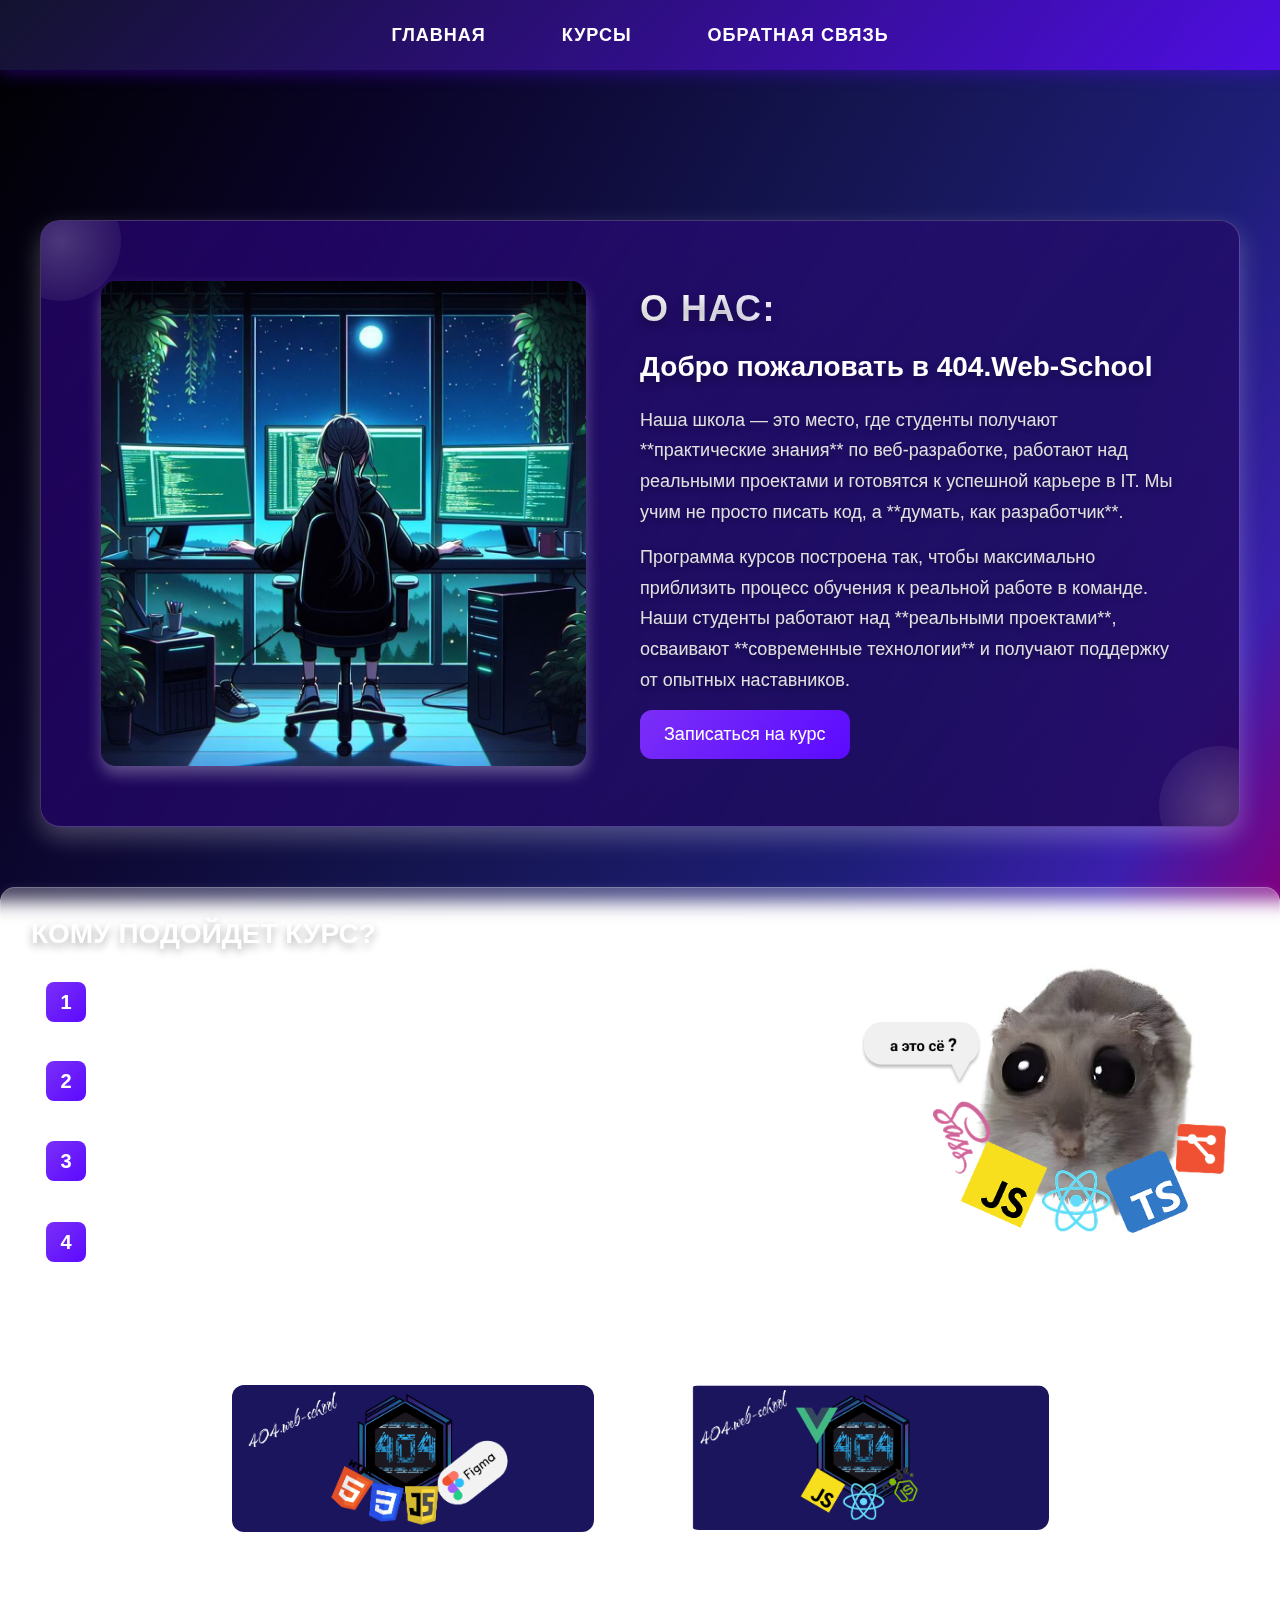
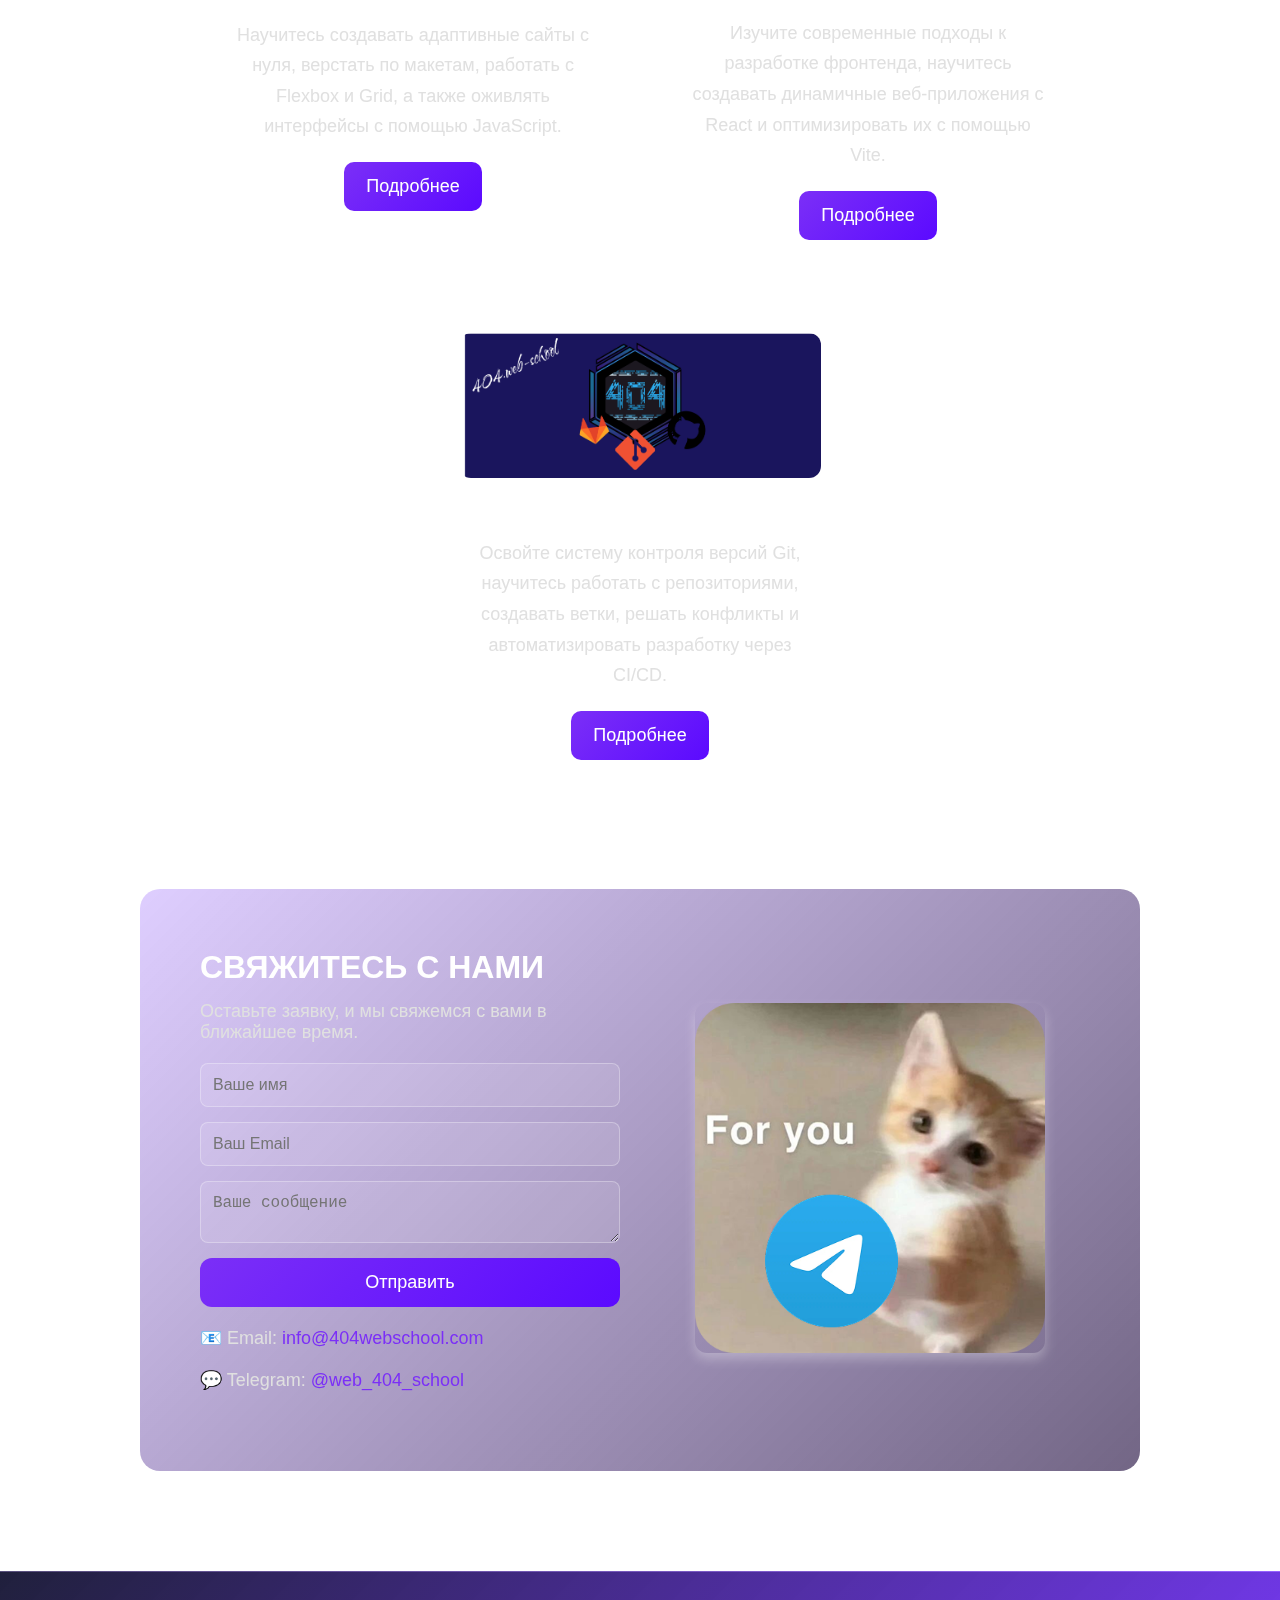
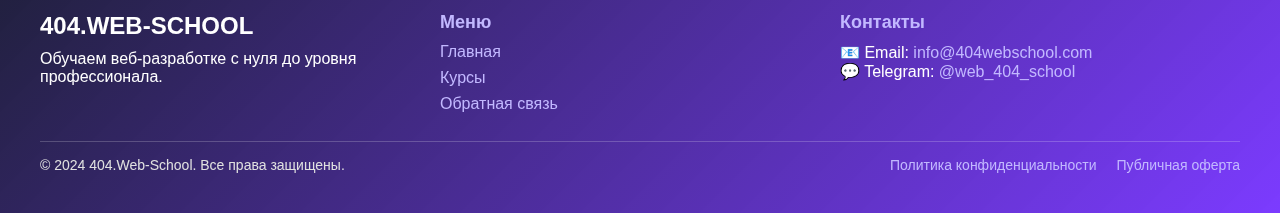
==== index.html @ b16584d3 "first commit" ====
<!DOCTYPE html>
<html lang="ru">
<head>
    <meta charset="UTF-8">
    <meta name="viewport" content="width=device-width, initial-scale=1.0">
    <link rel="stylesheet" href="./css/style.css">
    <title>404 web school</title>
</head>
<body>
    <header>
        <p>Главная</p>
        <p>Курсы</p>
        <p>Обратная связь</p>
    </header>
    <main class="about">
        <div class="title-about">
            <img src="./img/Girl seat front window.png" alt="">
        
            <div class="title-content">
                <h1>О нас:</h1> 
                <h2>Добро пожаловать в 404.Web-School</h2>
                <p>Наша школа — это место, где студенты получают **практические знания** по веб-разработке, работают над реальными проектами и готовятся к успешной карьере в IT. Мы учим не просто писать код, а **думать, как разработчик**.</p>
                <p>Программа курсов построена так, чтобы максимально приблизить процесс обучения к реальной работе в команде. Наши студенты работают над **реальными проектами**, осваивают **современные технологии** и получают поддержку от опытных наставников.</p>
        
                <button class="cta-button">Записаться на курс</button>
            </div>
        </div>
        
        </div>
        

        <div class="whyme">
            <img src="./img/sad-hamster meme.png" alt="sad-hamster">

            <div class="whyme-content">
                <h3>Кому подойдет курс?</h3>

                <div class="whyme-block">
                    <div class="whyme-block__img">
                        <span>1</span> <h4>Тех, кто хочет освоить программирование с нуля и перейти в IT.</h4>
                    </div>

                    <div class="whyme-block__img">
                        <span>2</span> <h4>Junior-разработчиков, которые хотят углубить знания и повысить уровень.</h4>
                    </div>

                    <div class="whyme-block__img">
                        <span>3</span> <h4>Специалистов из других сфер, планирующих смену профессии и освоение востребованных IT-скиллов.</h4>
                    </div>

                    <div class="whyme-block__img">
                        <span>4</span> <h4>Фрилансеров и разработчиков, которые хотят улучшить свою квалификацию и расширить стек технологий.</h4>
                    </div>
                </div>
            </div>
        </div>

        <div class="courses">
            <!-- Курс по HTML + CSS + JavaScript -->
            <div class="course">
                <img src="./img/HTML CSS JavaScript Course.png" alt="HTML & CSS">
                <h4>Курс по HTML, CSS и JavaScript</h4>
                <p>Научитесь создавать адаптивные сайты с нуля, верстать по макетам, работать с Flexbox и Grid, а также оживлять интерфейсы с помощью JavaScript.</p>
                <button>Подробнее</button>
            </div>
        
            <!-- Курс по JavaScript + Vite + React -->
            <div class="course">
                <img src="./img/JavaScript Vite React Course.png" alt="React">
                <h4>Курс по JavaScript, Vue и React</h4>
                <p>Изучите современные подходы к разработке фронтенда, научитесь создавать динамичные веб-приложения с React и оптимизировать их с помощью Vite.</p>
                <button>Подробнее</button>
            </div>
        
            <!-- Курс по Git (Теперь в одном ряду!) -->
            <div class="course">
                <img src="./img/Git Gitlab Github course.png" alt="Git">
                <h4>Курс по Git, GitHub и GitLab</h4>
                <p>Освойте систему контроля версий Git, научитесь работать с репозиториями, создавать ветки, решать конфликты и автоматизировать разработку через CI/CD.</p>
                <button>Подробнее</button>
            </div>
        </div>
        
        
        <section class="contact-section">
            <div class="contact-container">
                <div class="contact-content">
                    <h2>Свяжитесь с нами</h2>
                    <p>Оставьте заявку, и мы свяжемся с вами в ближайшее время.</p>
        
                    <form class="contact-form">
                        <input type="text" placeholder="Ваше имя" required>
                        <input type="email" placeholder="Ваш Email" required>
                        <textarea placeholder="Ваше сообщение" required></textarea>
                        <button type="submit">Отправить</button>
                    </form>
        
                    <div class="contact-info">
                        <p>📧 Email: <a href="mailto:info@404webschool.com">info@404webschool.com</a></p>
                        <p>💬 Telegram: <a href="https://t.me/web_404_school" target="_blank">@web_404_school</a></p>
                    </div>
                </div>
        
                <!-- Картинка теперь является ссылкой -->
                <div class="contact-image">
                    <a href="https://t.me/web_404_school" target="_blank">
                        <img src="./img/CatgiftyouTG.png" alt="Обратная связь">
                    </a>
                </div>
            </div>
        </section>     
    </main>
    
    <footer>
        <div class="footer-container">
            <div class="footer-logo">
                <h2>404.Web-School</h2>
                <p>Обучаем веб-разработке с нуля до уровня профессионала.</p>
            </div>
    
            <div class="footer-links">
                <h3>Меню</h3>
                <ul>
                    <li><a href="#">Главная</a></li>
                    <li><a href="#">Курсы</a></li>
                    <li><a href="#">Обратная связь</a></li>
                </ul>
            </div>
    
            <div class="footer-contacts">
                <h3>Контакты</h3>
                <p>📧 Email: <a href="mailto:info@404webschool.com">info@404webschool.com</a></p>
                <p>💬 Telegram: <a href="https://t.me/web_404_school" target="_blank">@web_404_school</a></p>
            </div>
        </div>
    
        <div class="footer-bottom">
            <p>© 2024 404.Web-School. Все права защищены.</p>
            <div class="footer-links-bottom">
                <a href="#">Политика конфиденциальности</a>
                <a href="#">Публичная оферта</a>
            </div>
        </div>
    </footer>
    

    <script src="./js/script.js"></script>
</body>
</html>
---- css/style.css ----
* {
    margin: 0;
    padding: 0;
    box-sizing: border-box;
}

html, body {
    height: 100%;
    display: flex;
    flex-direction: column;
}

body {
    background: linear-gradient(120deg, #000000 0%, #0a0428 25%, #14144e 50%, #1e1e78 75%, #3b1fae 90%, #800080 100%);
    background-attachment: fixed; 
    color: white;
    font-family: Arial, sans-serif;
}

/* Основной контейнер страницы */
main {
    flex: 1;
    width: 100%;
    display: flex;
    flex-direction: column;
    align-items: center;
}

/* Хедер (фиксирован сверху) */
/* Хедер (фиксирован сверху, стилизованный) */
header {
    display: flex;
    justify-content: center;
    align-items: center;
    gap: 40px;
    position: fixed;
    top: 0;
    left: 0;
    width: 100%;
    height: 70px;
    background: linear-gradient(135deg, rgba(20, 20, 50, 0.95), rgba(91, 10, 255, 0.8));
    backdrop-filter: blur(15px);
    box-shadow: 0px 5px 15px rgba(91, 10, 255, 0.3);
    z-index: 1000;
    padding: 0 30px;
    transition: all 0.3s ease-in-out;
}

/* Логотип */
.header-logo {
    font-size: 22px;
    font-weight: bold;
    text-transform: uppercase;
    background: linear-gradient(90deg, #fff, #c2b8ff);
    -webkit-background-clip: text;
    -webkit-text-fill-color: transparent;
    letter-spacing: 1.5px;
    cursor: pointer;
    transition: transform 0.3s ease-in-out;
}

.header-logo:hover {
    transform: scale(1.1);
}

/* Меню */
header p {
    font-size: 18px;
    font-weight: 600;
    color: white;
    text-transform: uppercase;
    letter-spacing: 1px;
    cursor: pointer;
    transition: all 0.3s ease-in-out;
    padding: 12px 18px;
    border-radius: 8px;
    position: relative;
    overflow: hidden;
}

/* Анимация при наведении */
header p::before {
    content: "";
    position: absolute;
    width: 0;
    height: 100%;
    background: rgba(255, 255, 255, 0.2);
    left: 0;
    top: 0;
    transition: width 0.3s ease-in-out;
}

header p:hover::before {
    width: 100%;
}

header p:hover {
    color: #7b2ff7;
    box-shadow: 0px 4px 10px rgba(255, 255, 255, 0.2);
    transform: scale(1.05);
}

/* Анимация уменьшения хедера при скролле */
header.scrolled {
    height: 55px;
    background: linear-gradient(135deg, rgba(20, 20, 50, 0.85), rgba(91, 10, 255, 0.7));
    box-shadow: 0px 3px 10px rgba(91, 10, 255, 0.2);
}

/* Добавляем плавность перехода */
body {
    padding-top: 80px;
    transition: padding-top 0.3s ease-in-out;
}


/* Чтобы контент не перекрывался хедером */
main {
    padding-top: 80px;
}
.title-about {
    display: flex;
    align-items: center;
    justify-content: space-between;
    background: linear-gradient(135deg, rgba(91, 10, 255, 0.3), rgba(21, 0, 52, 0.6)); /* Градиентный фон */
    padding: 60px;
    border-radius: 20px;
    box-shadow: 0px 10px 25px rgba(255, 255, 255, 0.25);
    max-width: 1200px;
    margin: 60px auto;
    backdrop-filter: blur(12px);
    border: 1px solid rgba(255, 255, 255, 0.2);
    text-align: left;
    gap: 50px;
    overflow: hidden;
    position: relative;
    animation: fadeIn 1s ease-in-out;
}

/* Декоративные светящиеся элементы */
.title-about::before, .title-about::after {
    content: "";
    position: absolute;
    width: 120px;
    height: 120px;
    background: radial-gradient(circle, rgba(255, 255, 255, 0.2), transparent);
    border-radius: 50%;
    z-index: 0;
}

.title-about::before {
    top: -40px;
    left: -40px;
}

.title-about::after {
    bottom: -40px;
    right: -40px;
}

/* Изображение */
.title-about img {
    width: 45%;
    max-width: 500px;
    border-radius: 15px;
    box-shadow: 0px 8px 15px rgba(255, 255, 255, 0.3);
    object-fit: cover;
    transition: transform 0.3s ease-in-out;
    position: relative;
    z-index: 1;
}

.title-about img:hover {
    transform: scale(1.05);
}

/* Блок текста */
.title-content {
    flex: 1;
    max-width: 50%;
    position: relative;
    z-index: 1;
}

/* Заголовок */
.title-content h1 {
    font-size: 36px;
    font-weight: 800;
    color: white;
    text-transform: uppercase;
    text-shadow: 0px 5px 10px rgba(0, 0, 0, 0.3);
    margin-bottom: 15px;
    text-align: left;
    letter-spacing: 1.5px;
    background: linear-gradient(90deg, #fff, #c2b8ff);
    -webkit-background-clip: text;
    -webkit-text-fill-color: transparent;
}

/* Подзаголовок */
.title-content h2 {
    font-size: 28px;
    line-height: 1.6;
    font-weight: 700;
    color: white;
    text-shadow: 0px 4px 8px rgba(0, 0, 0, 0.3);
    margin-bottom: 15px;
}

/* Описание */
.title-content p {
    font-size: 18px;
    line-height: 1.7;
    color: #e0e0e0;
    text-shadow: 0px 3px 6px rgba(0, 0, 0, 0.3);
    margin-bottom: 15px;
}

/* CTA Кнопка */
.cta-button {
    display: inline-block;
    background: linear-gradient(135deg, #7b2ff7, #5b0aff);
    color: white;
    font-size: 18px;
    padding: 14px 24px;
    border: none;
    border-radius: 12px;
    cursor: pointer;
    transition: background 0.3s ease-in-out, transform 0.2s ease-in-out;
}

.cta-button:hover {
    background: linear-gradient(135deg, #5b0aff, #3b008d);
    transform: scale(1.08);
}

/* Анимация появления */
@keyframes fadeIn {
    from {
        opacity: 0;
        transform: translateY(30px);
    }
    to {
        opacity: 1;
        transform: translateY(0);
    }
}

/* Основной контейнер */
.whyme {
    background: rgba(255, 255, 255, 0.15);
    padding: 30px;
    border-radius: 15px;
    box-shadow: 0px 6px 15px rgba(255, 255, 255, 0.2);
    display: flex;
    flex-direction: row-reverse; /* Изображение справа */
    align-items: center;
    justify-content: space-between;
    gap: 40px;
    text-align: left;
    backdrop-filter: blur(10px);
    border: 1px solid rgba(255, 255, 255, 0.2);
}

/* Контент */
.whyme-content {
    flex: 1;
    text-align: left;
}

/* Заголовок */
.whyme h3 {
    font-size: 28px;
    margin-bottom: 20px;
    font-weight: 700;
    text-transform: uppercase;
    color: #ffffff;
    text-shadow: 0px 4px 8px rgba(0, 0, 0, 0.3);
}

/* Блок списка */
.whyme-block {
    display: flex;
    flex-direction: column;
    gap: 15px;
}

/* Элементы списка */
.whyme-block__img {
    display: flex;
    align-items: center;
    gap: 12px;
    background: rgba(255, 255, 255, 0.1);
    padding: 12px 15px;
    border-radius: 8px;
    box-shadow: 0px 4px 10px rgba(255, 255, 255, 0.1);
    transition: transform 0.2s ease-in-out;
}

.whyme-block__img:hover {
    transform: translateX(5px);
}

/* Цифры */
.whyme-block__img span {
    font-size: 20px;
    font-weight: bold;
    color: #ffffff;
    background: linear-gradient(135deg, #7b2ff7, #5b0aff);
    height: 40px;
    width: 40px;
    min-width: 40px;
    min-height: 40px;
    display: flex;
    align-items: center;
    justify-content: center;
    border-radius: 8px;
    text-align: center;
    box-shadow: 0px 4px 10px rgba(255, 255, 255, 0.3);
}

/* Текст */
.whyme-block__img h4 {
    font-size: 18px;
    font-weight: 400;
    color: #ffffff;
}

/* Изображение */
.whyme-image {
    flex-shrink: 0;
    display: flex;
    justify-content: center;
    align-items: center;
}

.whyme img {
    width: 400px; /* Увеличенный размер */
    border-radius: 12px;
    box-shadow: 0px 8px 20px rgba(255, 255, 255, 0.3);
    transition: transform 0.3s ease-in-out;
}

.whyme img:hover {
    transform: scale(1.08); /* Немного увеличивается при наведении */
}
.courses {
    display: flex;
    justify-content: center;
    gap: 35px;
    max-width: 1400px;
    margin: 50px auto;
    flex-wrap: wrap;
}

/* Контейнер для курса */
.course {
    background: rgba(255, 255, 255, 0.12);
    padding: 28px;
    border-radius: 15px;
    box-shadow: 0px 8px 20px rgba(255, 255, 255, 0.25);
    text-align: center;
    max-width: 420px;
    width: 100%;
    backdrop-filter: blur(8px);
    border: 1px solid rgba(255, 255, 255, 0.2);
    transition: box-shadow 0.3s ease-in-out, filter 0.3s ease-in-out;
    flex-grow: 1;
    will-change: transform;
    backface-visibility: hidden;
}

/* Эффект при наведении */
.course:hover {
    filter: brightness(1.1); /* Улучшенный эффект без размытия */
    box-shadow: 0px 10px 25px rgba(255, 255, 255, 0.3);
}

/* Четкие изображения */
.course img {
    width: 100%;
    height: auto;
    max-height: 360px;
    border-radius: 12px;
    box-shadow: 0px 6px 12px rgba(255, 255, 255, 0.3);
    
    /* Качество */
    object-fit: cover;
    image-rendering: auto;
    -webkit-user-drag: none;
    will-change: transform; /* Улучшает качество при наведении */
    backface-visibility: hidden; /* Убирает дерганье */
}

/* Название курса */
.course h4 {
    font-size: 24px;
    margin: 18px 0 10px;
    color: white;
    font-weight: 700;
}

/* Описание курса */
.course p {
    font-size: 18px;
    color: #e0e0e0;
    line-height: 1.7;
    margin-bottom: 20px;
}

/* Кнопка */
.course button {
    background: linear-gradient(135deg, #7b2ff7, #5b0aff);
    color: white;
    font-size: 18px;
    padding: 14px 22px;
    border: none;
    border-radius: 10px;
    cursor: pointer;
    transition: background 0.3s ease-in-out, transform 0.2s ease-in-out;
}



/* Эффект при наведении */
.course button:hover {
    background: linear-gradient(135deg, #5b0aff, #3b008d);
    transform: scale(1.08);
}


/* Контейнер секции */
.contact-section {
    display: flex;
    justify-content: center;
    align-items: center;
    padding: 60px;
    background: linear-gradient(135deg, rgba(91, 10, 255, 0.2), rgba(21, 0, 52, 0.6));
    border-radius: 20px;
    box-shadow: 0px 10px 25px rgba(255, 255, 255, 0.2);
    max-width: 1000px;
    margin: 50px auto;
    backdrop-filter: blur(10px);
}

/* Контейнер */
.contact-container {
    display: flex;
    align-items: center;
    justify-content: space-between;
    gap: 40px;
    width: 100%;
}

/* Контент слева */
.contact-content {
    flex: 1;
    max-width: 50%;
    text-align: left;
}

/* Заголовок */
.contact-content h2 {
    font-size: 32px;
    font-weight: 800;
    color: #ffffff;
    text-transform: uppercase;
    margin-bottom: 15px;
}

/* Описание */
.contact-content p {
    font-size: 18px;
    color: #e0e0e0;
    margin-bottom: 20px;
}

/* Форма */
.contact-form {
    display: flex;
    flex-direction: column;
    gap: 15px;
}

/* Поля ввода */
.contact-form input,
.contact-form textarea {
    width: 100%;
    padding: 12px;
    font-size: 16px;
    border-radius: 8px;
    border: 1px solid rgba(255, 255, 255, 0.3);
    background: rgba(255, 255, 255, 0.1);
    color: white;
    outline: none;
    transition: border 0.3s ease-in-out;
}

/* Поле фокус */
.contact-form input:focus,
.contact-form textarea:focus {
    border: 1px solid #7b2ff7;
}

/* Кнопка */
.contact-form button {
    background: linear-gradient(135deg, #7b2ff7, #5b0aff);
    color: white;
    font-size: 18px;
    padding: 14px 24px;
    border: none;
    border-radius: 12px;
    cursor: pointer;
    transition: background 0.3s ease-in-out, transform 0.2s ease-in-out;
}

.contact-form button:hover {
    background: linear-gradient(135deg, #5b0aff, #3b008d);
    transform: scale(1.05);
}

/* Контактные данные */
.contact-info {
    margin-top: 20px;
    font-size: 18px;
    color: white;
}

/* Ссылки */
.contact-info a {
    color: #7b2ff7;
    text-decoration: none;
    transition: color 0.3s ease-in-out;
}

.contact-info a:hover {
    color: #c2b8ff;
}

/* Картинка справа */
.contact-image {
    flex: 1;
    max-width: 50%;
    display: flex;
    justify-content: center;
    align-items: center;
}

.contact-image img {
    width: 100%;
    max-width: 350px;
    border-radius: 12px;
    box-shadow: 0px 6px 12px rgba(255, 255, 255, 0.3);
    transition: transform 0.3s ease-in-out;
}

/* Анимация появления */
.contact-image img:hover {
    transform: scale(1.05);
}


/* Стили для футера */
footer {
    background: linear-gradient(135deg, rgba(20, 20, 50, 0.95), rgba(91, 10, 255, 0.8));
    color: white;
    padding: 40px 20px;
    text-align: center;
    margin-top: 50px;
    border-top: 1px solid rgba(255, 255, 255, 0.2);
    backdrop-filter: blur(10px);
    display: flex;
    flex-direction: column;
    align-items: center;
    justify-content: center;
}

.footer-container {
    max-width: 1200px;
    width: 100%;
    display: flex;
    justify-content: space-between;
    flex-wrap: wrap;
    padding-bottom: 20px;
    border-bottom: 1px solid rgba(255, 255, 255, 0.2);
}

.footer-logo {
    flex: 1;
    min-width: 250px;
    text-align: left;
}

.footer-logo h2 {
    font-size: 24px;
    font-weight: bold;
    color: #ffffff;
    text-transform: uppercase;
    margin-bottom: 10px;
}

.footer-links, .footer-contacts {
    flex: 1;
    min-width: 200px;
    text-align: left;
}

.footer-links h3, .footer-contacts h3 {
    font-size: 18px;
    font-weight: bold;
    margin-bottom: 10px;
    color: #c2b8ff;
}

.footer-links ul {
    list-style: none;
    padding: 0;
}

.footer-links li {
    margin-bottom: 8px;
}

.footer-links a, .footer-contacts a {
    color: #c2b8ff;
    text-decoration: none;
    transition: color 0.3s ease-in-out;
    font-size: 16px;
}

.footer-links a:hover, .footer-contacts a:hover {
    color: #7b2ff7;
}

.footer-bottom {
    font-size: 14px;
    color: #e0e0e0;
    display: flex;
    justify-content: space-between;
    flex-wrap: wrap;
    width: 100%;
    max-width: 1200px;
    padding-top: 15px;
}

.footer-links-bottom {
    display: flex;
    gap: 20px;
}

.footer-links-bottom a {
    color: #c2b8ff;
    text-decoration: none;
    font-size: 14px;
    transition: color 0.3s ease-in-out;
}

.footer-links-bottom a:hover {
    color: #ffffff;
}


/* Адаптация для мобильных устройств */
@media screen and (max-width: 768px) {
    /* Хедер */
    header {
        flex-direction: column;
        gap: 10px;
        height: auto;
        padding: 15px;
        text-align: center;
    }

    header p {
        font-size: 16px;
        padding: 10px;
    }

    /* Основной контент */
    .title-about {
        flex-direction: column;
        padding: 40px 20px;
        text-align: center;
        gap: 30px;
    }

    .title-about img {
        width: 100%;
        max-width: 350px;
    }

    .title-content {
        max-width: 100%;
        text-align: center;
    }

    .title-content h1 {
        font-size: 28px;
    }

    .title-content h2 {
        font-size: 22px;
    }

    .title-content p {
        font-size: 16px;
    }

    /* Почему мы */
    .whyme {
        flex-direction: column;
        padding: 30px;
        gap: 20px;
        text-align: center;
    }

    .whyme img {
        width: 100%;
        max-width: 300px;
    }

    .whyme-block__img {
        flex-direction: column;
        gap: 10px;
        text-align: center;
    }

    /* Курсы */
    .courses {
        flex-direction: column;
        gap: 20px;
    }

    .course {
        max-width: 100%;
        padding: 20px;
    }

    .course img {
        max-height: 250px;
    }

    /* Контакты */
    .contact-section {
        padding: 30px;
    }

    .contact-container {
        flex-direction: column;
        gap: 20px;
        text-align: center;
    }

    .contact-content {
        max-width: 100%;
    }

    .contact-form input,
    .contact-form textarea {
        font-size: 14px;
    }

    /* Футер */
    .footer-container {
        flex-direction: column;
        text-align: center;
        gap: 20px;
    }

    .footer-links ul {
        padding: 0;
    }

    .footer-links, .footer-contacts {
        text-align: center;
    }

    .footer-bottom {
        flex-direction: column;
        text-align: center;
        gap: 10px;
    }
}
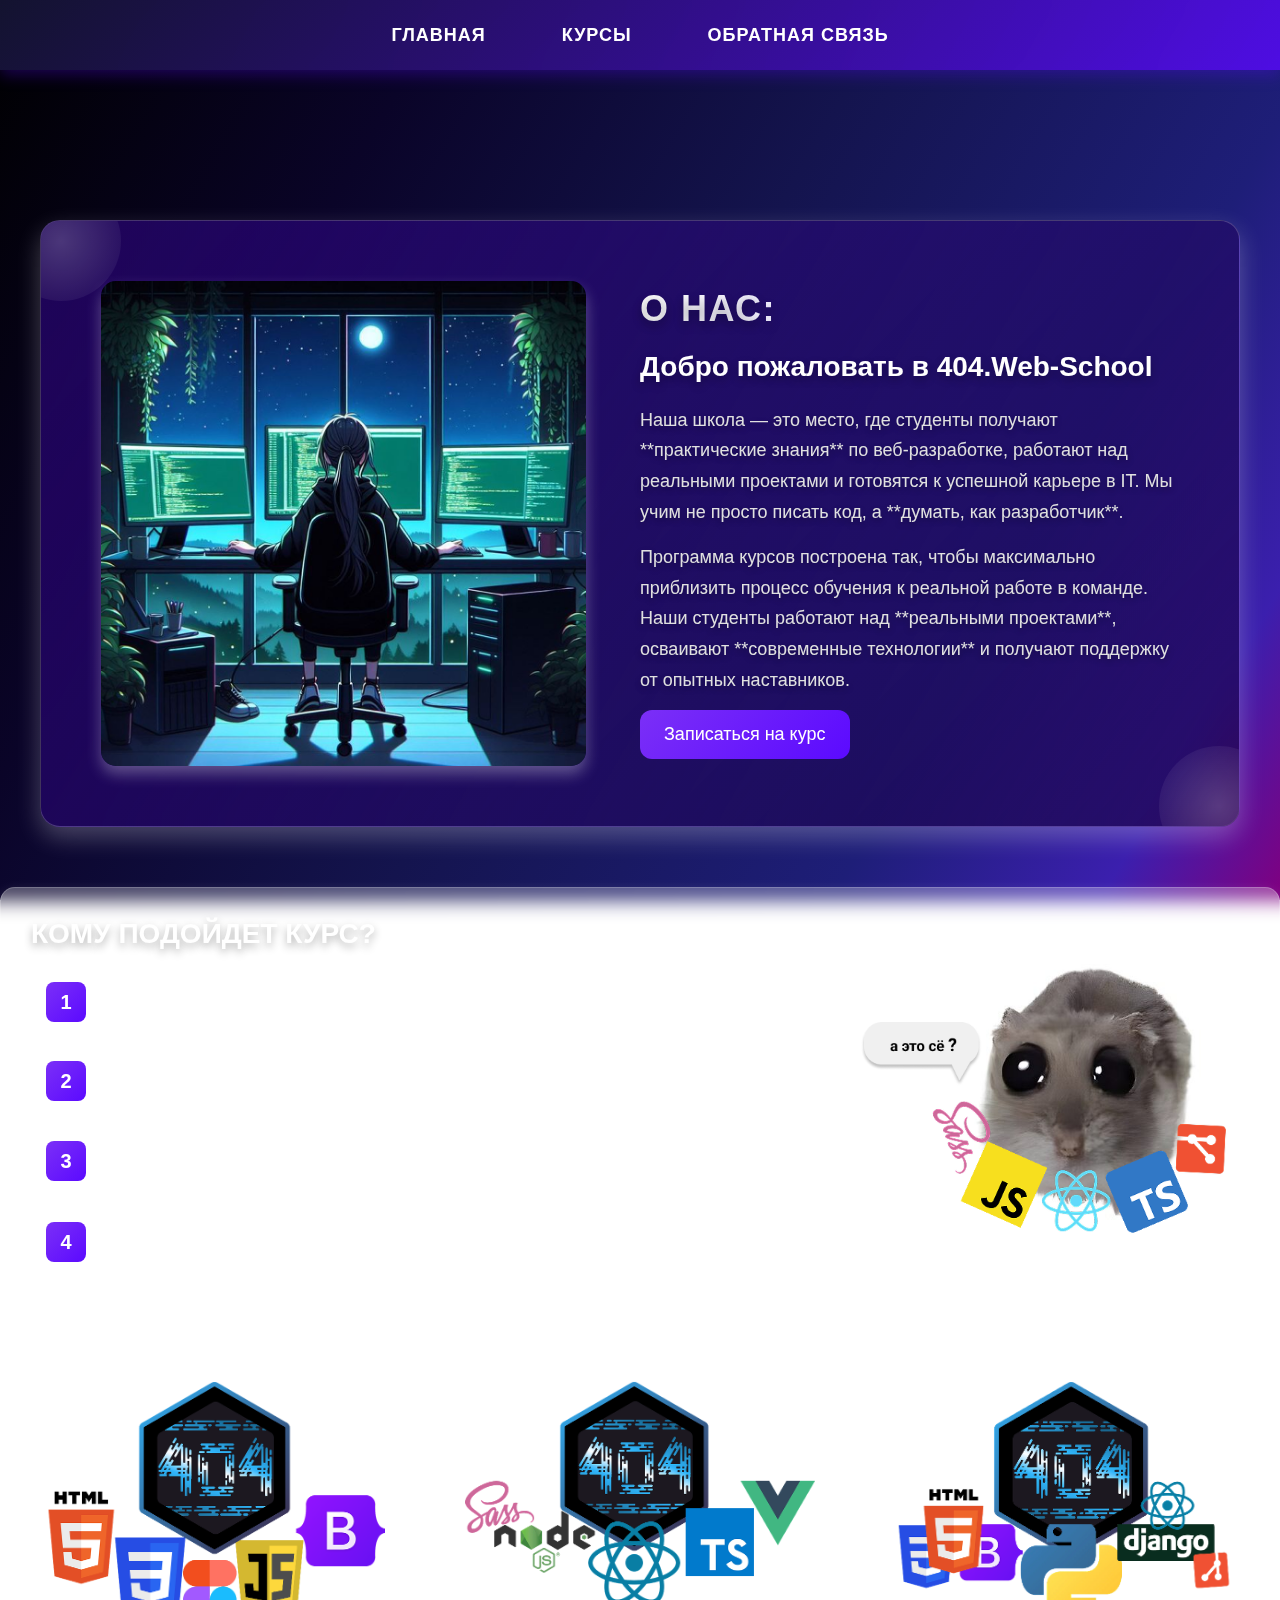
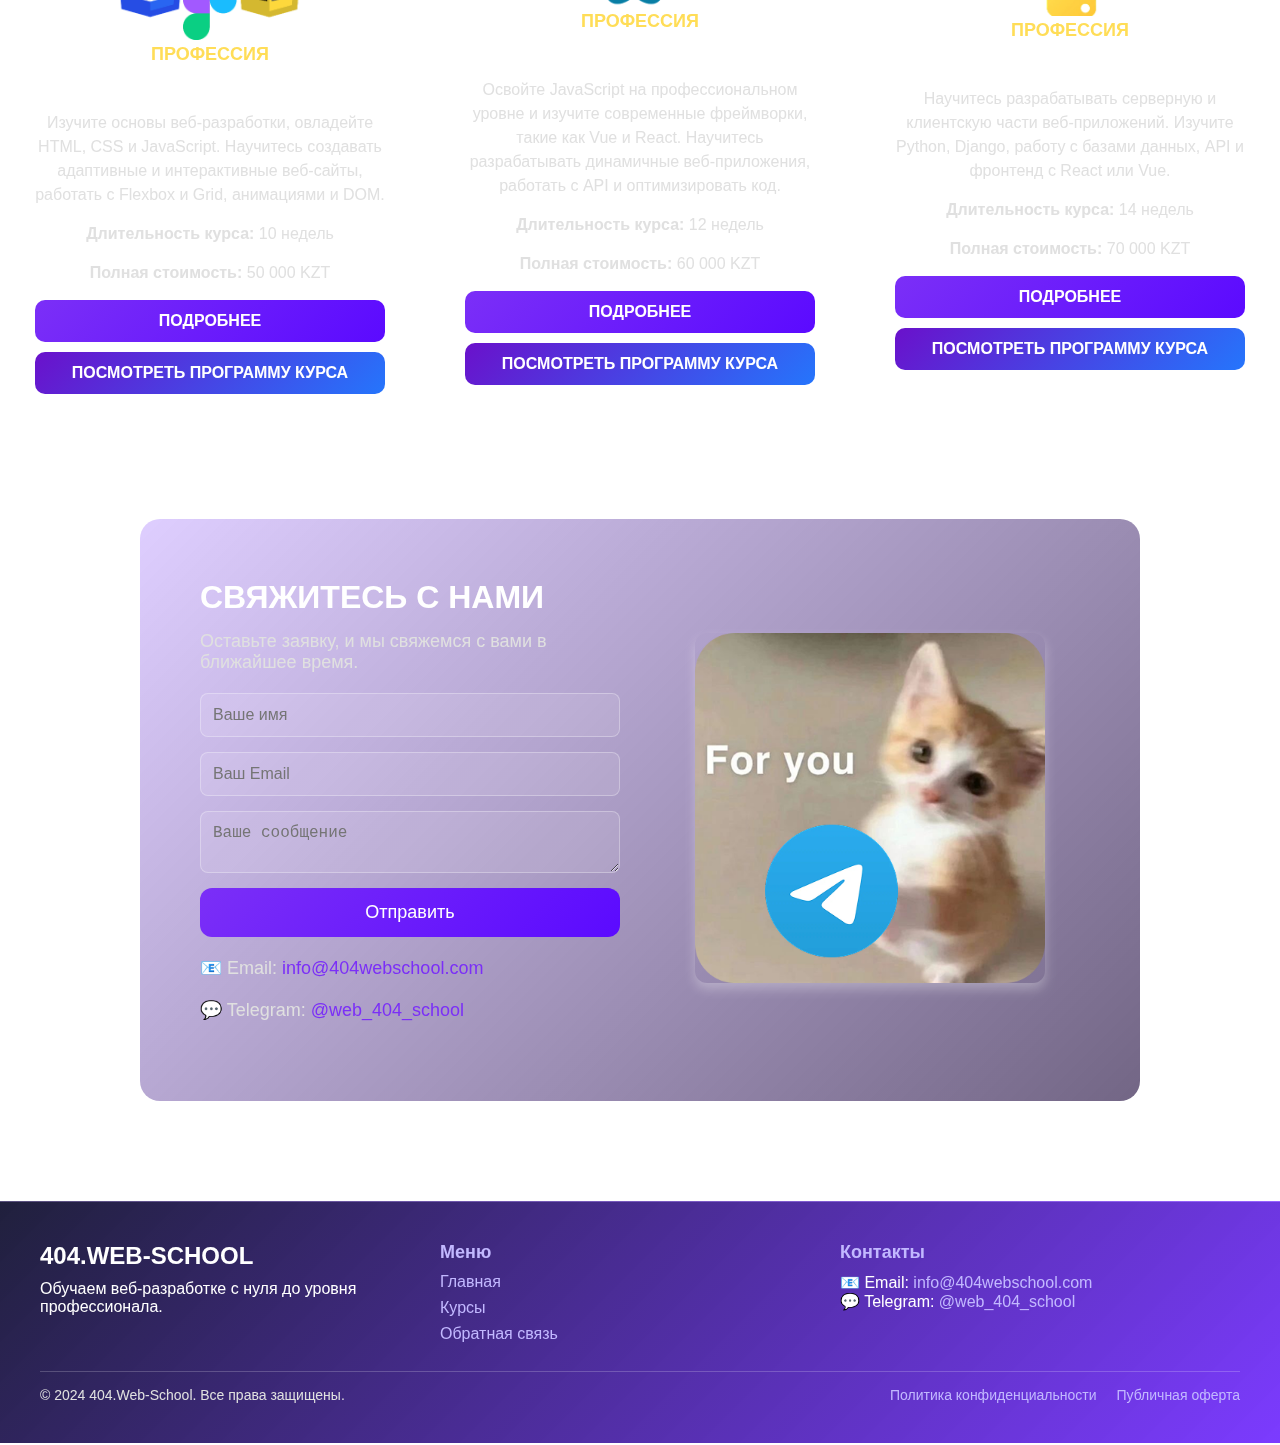
==== commit f331ed19: "second commit" ====
--- a/index.html
+++ b/index.html
@@ -58,28 +58,41 @@
         <div class="courses">
             <!-- Курс по HTML + CSS + JavaScript -->
             <div class="course">
-                <img src="./img/HTML CSS JavaScript Course.png" alt="HTML & CSS">
-                <h4>Курс по HTML, CSS и JavaScript</h4>
-                <p>Научитесь создавать адаптивные сайты с нуля, верстать по макетам, работать с Flexbox и Grid, а также оживлять интерфейсы с помощью JavaScript.</p>
-                <button>Подробнее</button>
+                <img src="./img/HTML CSS JavaScript Course.png" alt="Frontend Development">
+                <h5>Профессия</h5>
+                <h4>Frontend Developer</h4>
+                <p>Изучите основы веб-разработки, овладейте HTML, CSS и JavaScript. Научитесь создавать адаптивные и интерактивные веб-сайты, работать с Flexbox и Grid, анимациями и DOM.</p>
+                <p><strong>Длительность курса:</strong> 10 недель</p>
+                <p><strong>Полная стоимость:</strong> 50 000 KZT</p>
+                <button class="course-button">Подробнее</button>
+                <button class="course-program-button">Посмотреть программу курса</button>
             </div>
         
             <!-- Курс по JavaScript + Vite + React -->
             <div class="course">
-                <img src="./img/JavaScript Vite React Course.png" alt="React">
-                <h4>Курс по JavaScript, Vue и React</h4>
-                <p>Изучите современные подходы к разработке фронтенда, научитесь создавать динамичные веб-приложения с React и оптимизировать их с помощью Vite.</p>
-                <button>Подробнее</button>
+                <img src="./img/JavaScript Vite React Course.png" alt="Web Development">
+                <h5>Профессия</h5>
+                <h4>Web Developer</h4>
+                <p>Освойте JavaScript на профессиональном уровне и изучите современные фреймворки, такие как Vue и React. Научитесь разрабатывать динамичные веб-приложения, работать с API и оптимизировать код.</p>
+                <p><strong>Длительность курса:</strong> 12 недель</p>
+                <p><strong>Полная стоимость:</strong> 60 000 KZT</p>
+                <button class="course-button">Подробнее</button>
+                <button class="course-program-button">Посмотреть программу курса</button>
             </div>
         
-            <!-- Курс по Git (Теперь в одном ряду!) -->
+            <!-- Курс по Fullstack Development (Python + Django) -->
             <div class="course">
-                <img src="./img/Git Gitlab Github course.png" alt="Git">
-                <h4>Курс по Git, GitHub и GitLab</h4>
-                <p>Освойте систему контроля версий Git, научитесь работать с репозиториями, создавать ветки, решать конфликты и автоматизировать разработку через CI/CD.</p>
-                <button>Подробнее</button>
+                <img src="./img/Fullstack Python Django.png" alt="Fullstack Development">
+                <h5>Профессия</h5>
+                <h4>Fullstack Developer</h4>
+                <p>Научитесь разрабатывать серверную и клиентскую части веб-приложений. Изучите Python, Django, работу с базами данных, API и фронтенд с React или Vue.</p>
+                <p><strong>Длительность курса:</strong> 14 недель</p>
+                <p><strong>Полная стоимость:</strong> 70 000 KZT</p>
+                <button class="course-button">Подробнее</button>
+                <button class="course-program-button">Посмотреть программу курса</button>
             </div>
         </div>
+        
         
         
         <section class="contact-section">
--- a/css/style.css
+++ b/css/style.css
@@ -354,79 +354,117 @@
 }
 
 /* Контейнер для курса */
+.courses {
+    display: flex;
+    justify-content: center;
+    gap: 30px;
+    max-width: 1400px;
+    margin: 50px auto;
+    flex-wrap: wrap;
+}
+
 .course {
-    background: rgba(255, 255, 255, 0.12);
-    padding: 28px;
+    background: rgba(255, 255, 255, 0.1);
+    padding: 25px;
     border-radius: 15px;
-    box-shadow: 0px 8px 20px rgba(255, 255, 255, 0.25);
+    box-shadow: 0px 8px 20px rgba(255, 255, 255, 0.2);
     text-align: center;
-    max-width: 420px;
+    max-width: 400px;
     width: 100%;
     backdrop-filter: blur(8px);
-    border: 1px solid rgba(255, 255, 255, 0.2);
-    transition: box-shadow 0.3s ease-in-out, filter 0.3s ease-in-out;
-    flex-grow: 1;
-    will-change: transform;
-    backface-visibility: hidden;
-}
-
-/* Эффект при наведении */
+    transition: all 0.3s ease-in-out;
+    overflow: hidden;
+    position: relative;
+}
+
 .course:hover {
-    filter: brightness(1.1); /* Улучшенный эффект без размытия */
+    transform: translateY(-5px);
     box-shadow: 0px 10px 25px rgba(255, 255, 255, 0.3);
 }
 
-/* Четкие изображения */
 .course img {
     width: 100%;
     height: auto;
-    max-height: 360px;
+    max-height: 300px;
     border-radius: 12px;
-    box-shadow: 0px 6px 12px rgba(255, 255, 255, 0.3);
-    
-    /* Качество */
     object-fit: cover;
-    image-rendering: auto;
-    -webkit-user-drag: none;
-    will-change: transform; /* Улучшает качество при наведении */
-    backface-visibility: hidden; /* Убирает дерганье */
-}
-
-/* Название курса */
+    transition: transform 0.3s ease-in-out;
+}
+
+.course:hover img {
+    transform: scale(1.03);
+}
+
+.course h5 {
+    font-size: 18px;
+    color: #ffdd57;
+    font-weight: 700;
+    text-transform: uppercase;
+    margin-bottom: 5px;
+}
+
 .course h4 {
-    font-size: 24px;
-    margin: 18px 0 10px;
+    font-size: 22px;
+    margin: 10px 0;
     color: white;
     font-weight: 700;
-}
-
-/* Описание курса */
+    text-transform: uppercase;
+    letter-spacing: 0.5px;
+}
+
 .course p {
-    font-size: 18px;
+    font-size: 16px;
     color: #e0e0e0;
-    line-height: 1.7;
-    margin-bottom: 20px;
-}
-
-/* Кнопка */
-.course button {
+    line-height: 1.5;
+    margin-bottom: 15px;
+}
+
+.course-button, .course-program-button {
+    display: block;
+    width: 100%;
+    text-align: center;
+    padding: 12px;
+    font-size: 16px;
+    border-radius: 10px;
+    font-weight: 600;
+    text-transform: uppercase;
+    cursor: pointer;
+    transition: all 0.3s ease-in-out;
+    margin-top: 10px;
+}
+
+.course-button {
     background: linear-gradient(135deg, #7b2ff7, #5b0aff);
     color: white;
-    font-size: 18px;
-    padding: 14px 22px;
+    border: none;
+}
+
+.course-button:hover {
+    background: linear-gradient(135deg, #5b0aff, #3b008d);
+    transform: scale(1.05);
+    box-shadow: 0px 4px 10px rgba(255, 255, 255, 0.3);
+}
+
+.course-program-button {
+    background: linear-gradient(135deg, #6a11cb, #2575fc); /* Градиент фиолетово-синий */
+    color: white;
+    font-size: 16px;
+    padding: 12px 20px;
     border: none;
     border-radius: 10px;
     cursor: pointer;
-    transition: background 0.3s ease-in-out, transform 0.2s ease-in-out;
-}
-
-
-
-/* Эффект при наведении */
-.course button:hover {
-    background: linear-gradient(135deg, #5b0aff, #3b008d);
-    transform: scale(1.08);
-}
+    transition: all 0.3s ease-in-out;
+    font-weight: 600;
+    text-transform: uppercase;
+    margin-top: 10px;
+}
+
+.course-program-button:hover {
+    background: linear-gradient(135deg, #2575fc, #6a11cb);
+    transform: scale(1.05);
+    box-shadow: 0px 4px 10px rgba(255, 255, 255, 0.3);
+}
+
 
 
 /* Контейнер секции */
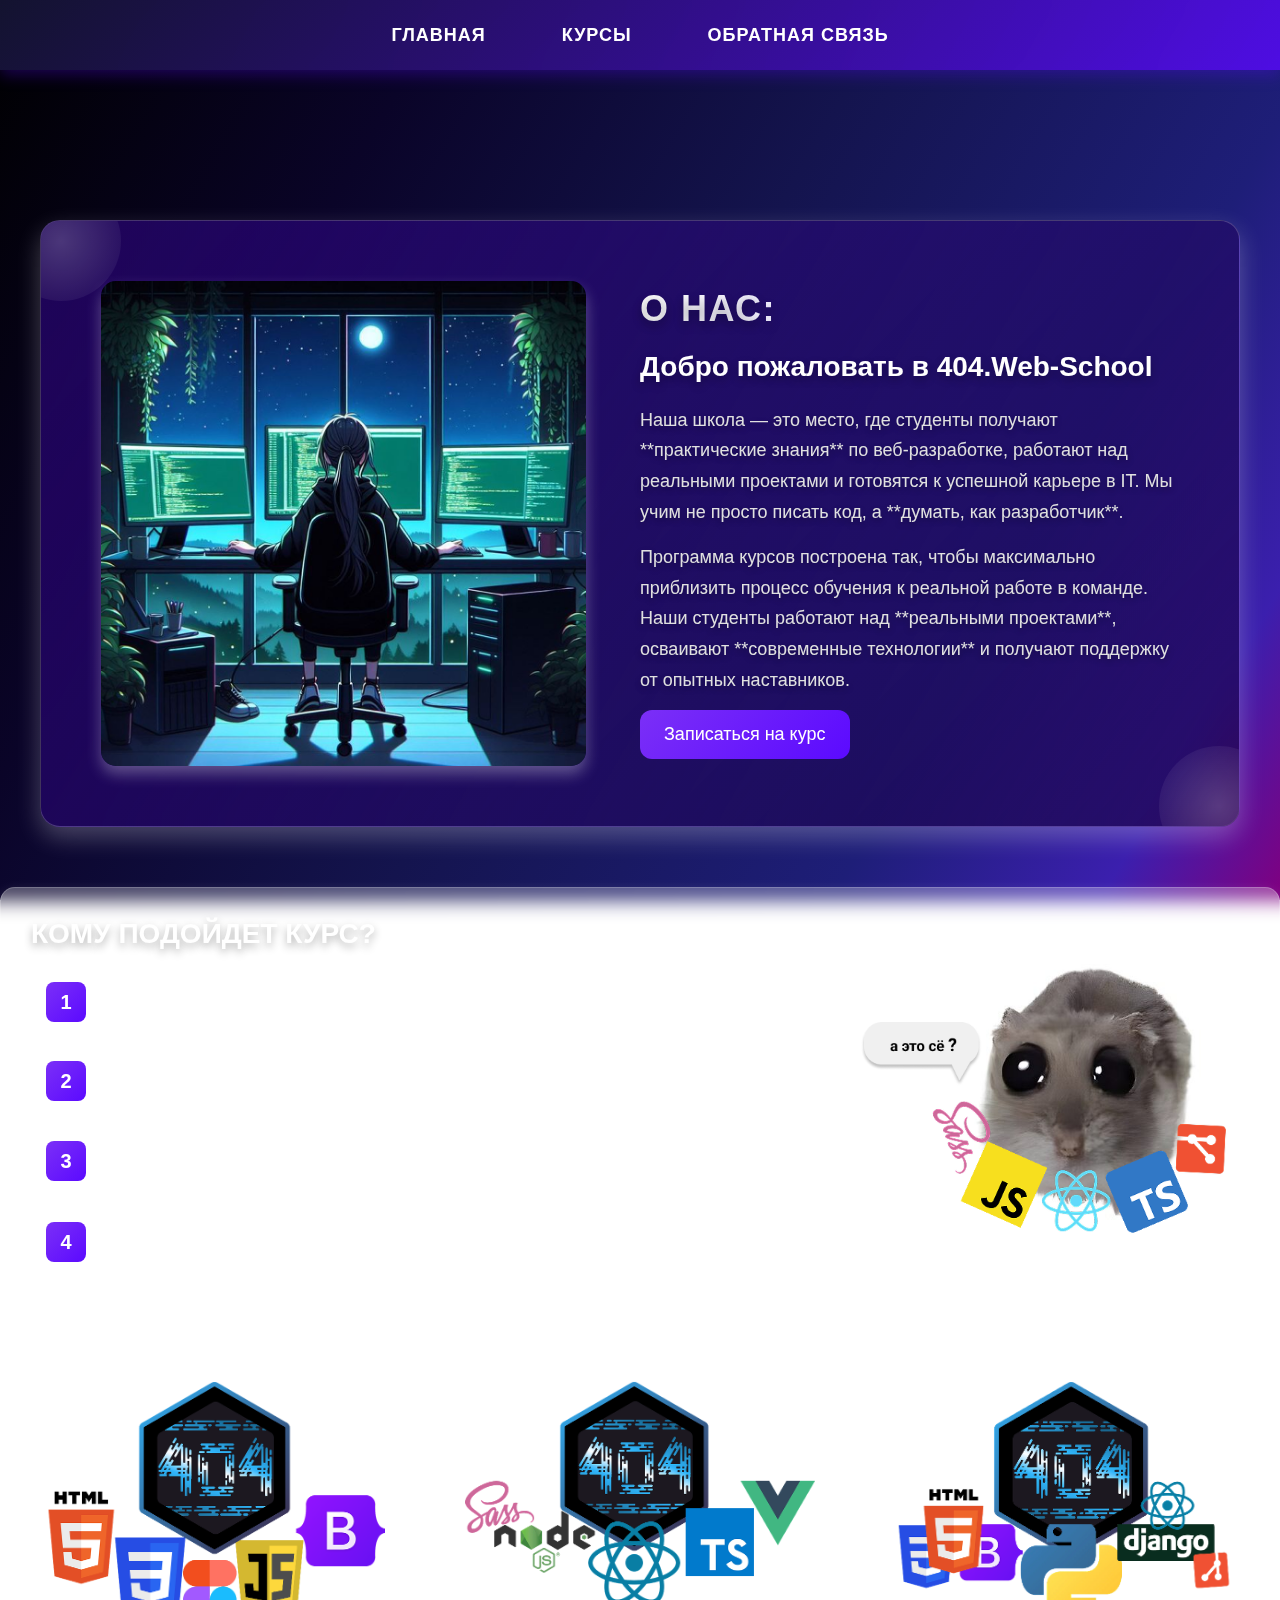
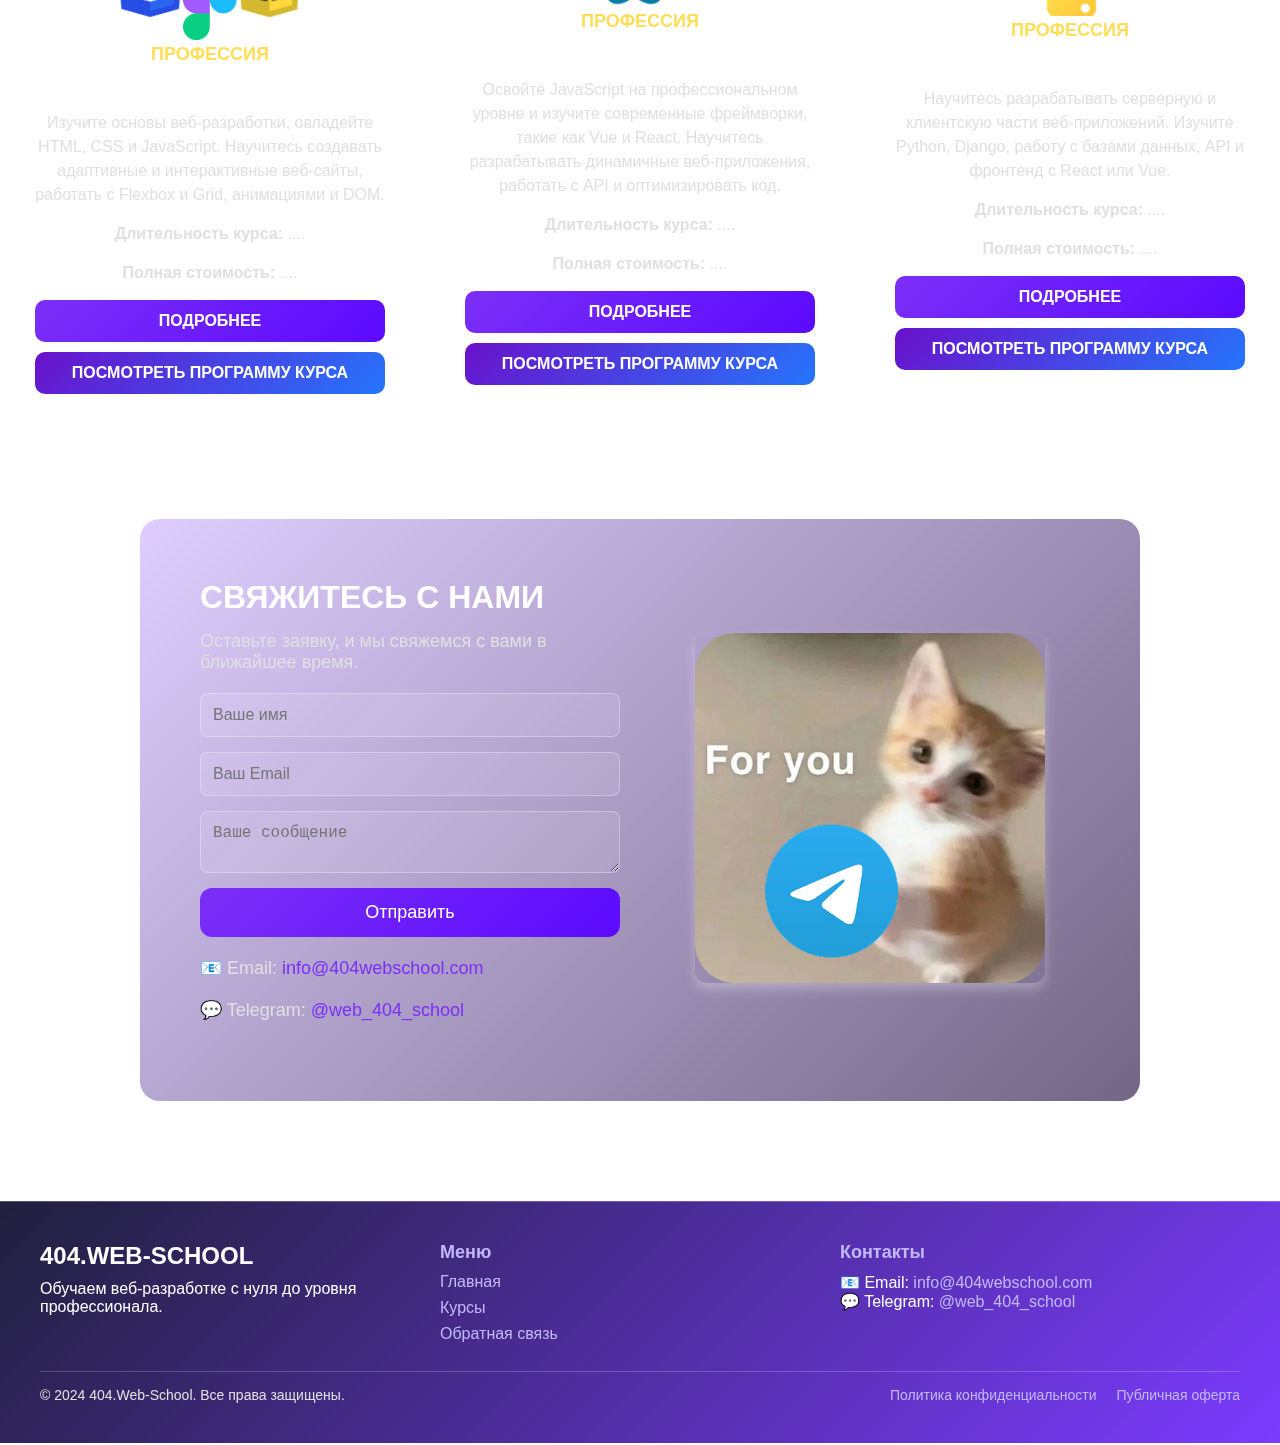
==== commit 7c3aac7e: "Че за цены волшебные откуда" ====
--- a/index.html
+++ b/index.html
@@ -62,8 +62,8 @@
                 <h5>Профессия</h5>
                 <h4>Frontend Developer</h4>
                 <p>Изучите основы веб-разработки, овладейте HTML, CSS и JavaScript. Научитесь создавать адаптивные и интерактивные веб-сайты, работать с Flexbox и Grid, анимациями и DOM.</p>
-                <p><strong>Длительность курса:</strong> 10 недель</p>
-                <p><strong>Полная стоимость:</strong> 50 000 KZT</p>
+                <p><strong>Длительность курса:</strong>  ....</p>
+                <p><strong>Полная стоимость:</strong>  ....</p>
                 <button class="course-button">Подробнее</button>
                 <button class="course-program-button">Посмотреть программу курса</button>
             </div>
@@ -74,8 +74,8 @@
                 <h5>Профессия</h5>
                 <h4>Web Developer</h4>
                 <p>Освойте JavaScript на профессиональном уровне и изучите современные фреймворки, такие как Vue и React. Научитесь разрабатывать динамичные веб-приложения, работать с API и оптимизировать код.</p>
-                <p><strong>Длительность курса:</strong> 12 недель</p>
-                <p><strong>Полная стоимость:</strong> 60 000 KZT</p>
+                <p><strong>Длительность курса:</strong>   ....</p>
+                <p><strong>Полная стоимость:</strong>  ....</p>
                 <button class="course-button">Подробнее</button>
                 <button class="course-program-button">Посмотреть программу курса</button>
             </div>
@@ -86,8 +86,8 @@
                 <h5>Профессия</h5>
                 <h4>Fullstack Developer</h4>
                 <p>Научитесь разрабатывать серверную и клиентскую части веб-приложений. Изучите Python, Django, работу с базами данных, API и фронтенд с React или Vue.</p>
-                <p><strong>Длительность курса:</strong> 14 недель</p>
-                <p><strong>Полная стоимость:</strong> 70 000 KZT</p>
+                <p><strong>Длительность курса:</strong>  ....</p>
+                <p><strong>Полная стоимость:</strong>  ....</p>
                 <button class="course-button">Подробнее</button>
                 <button class="course-program-button">Посмотреть программу курса</button>
             </div>
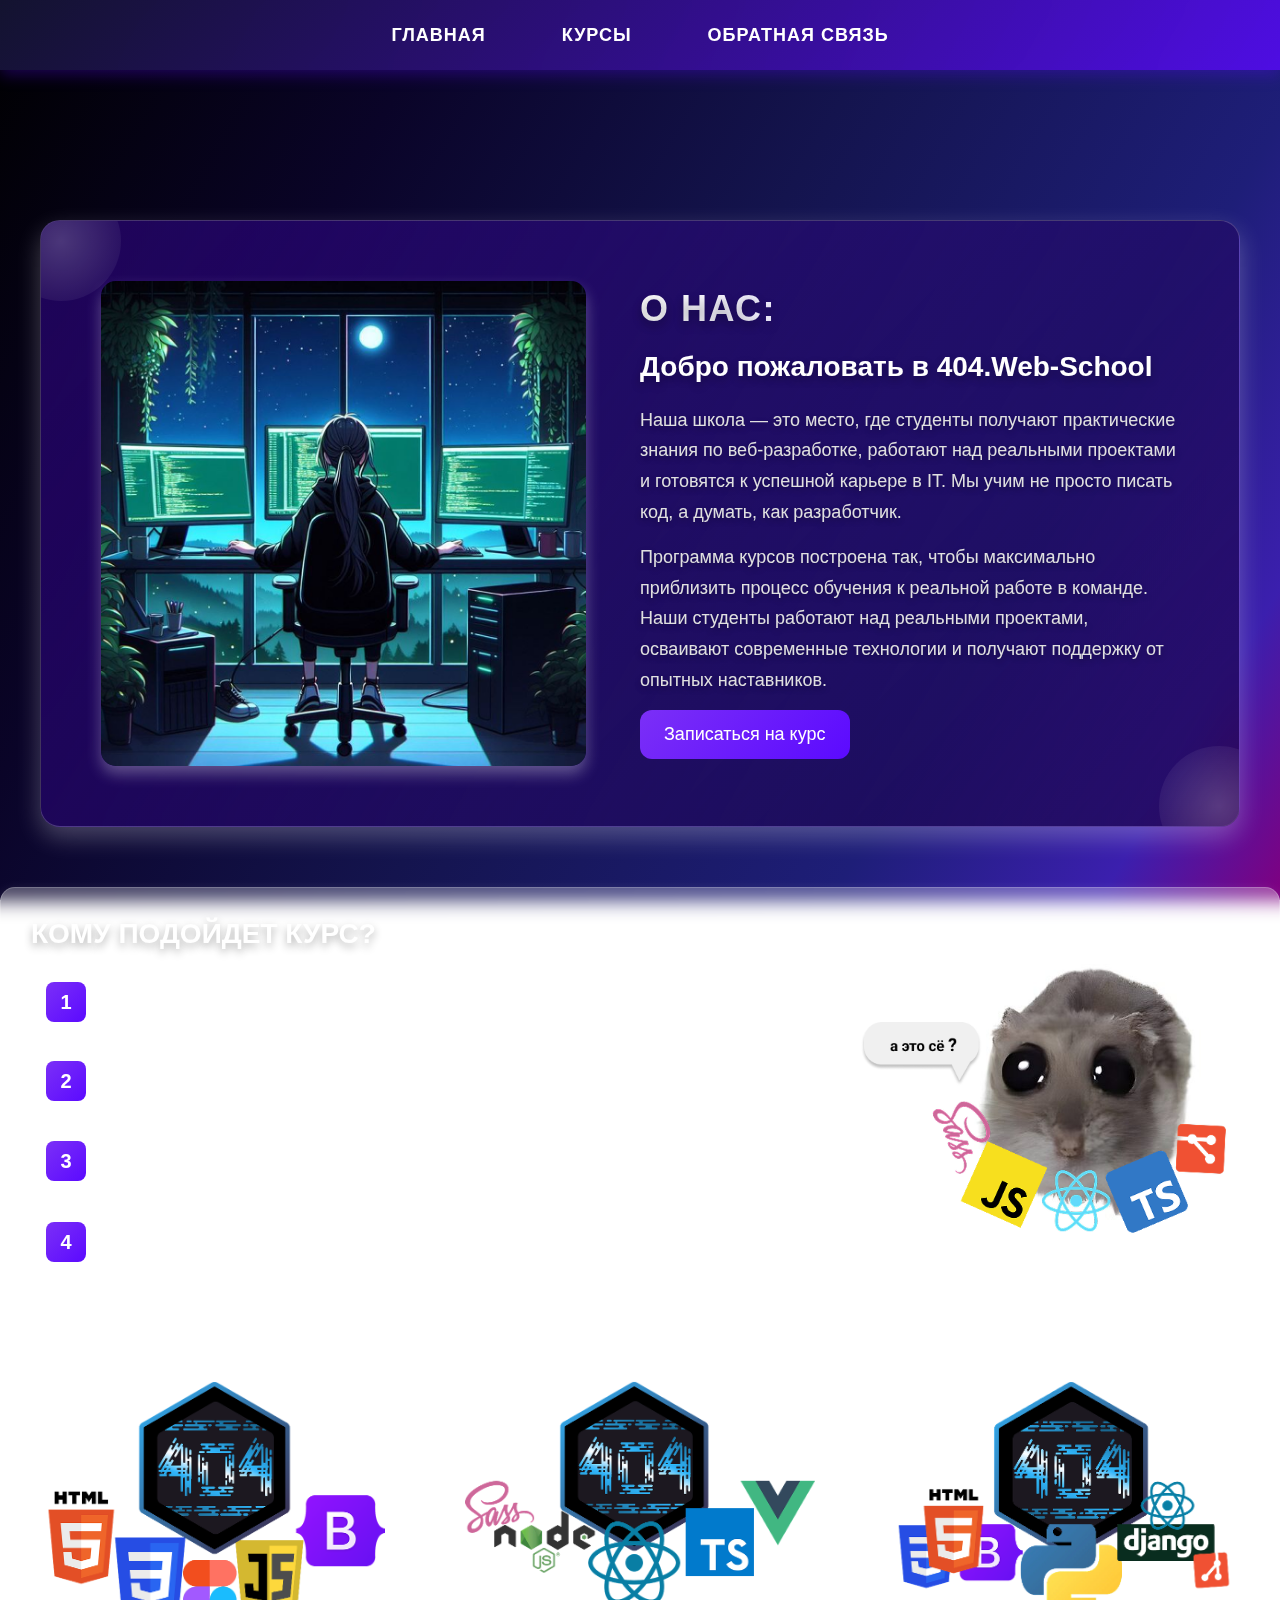
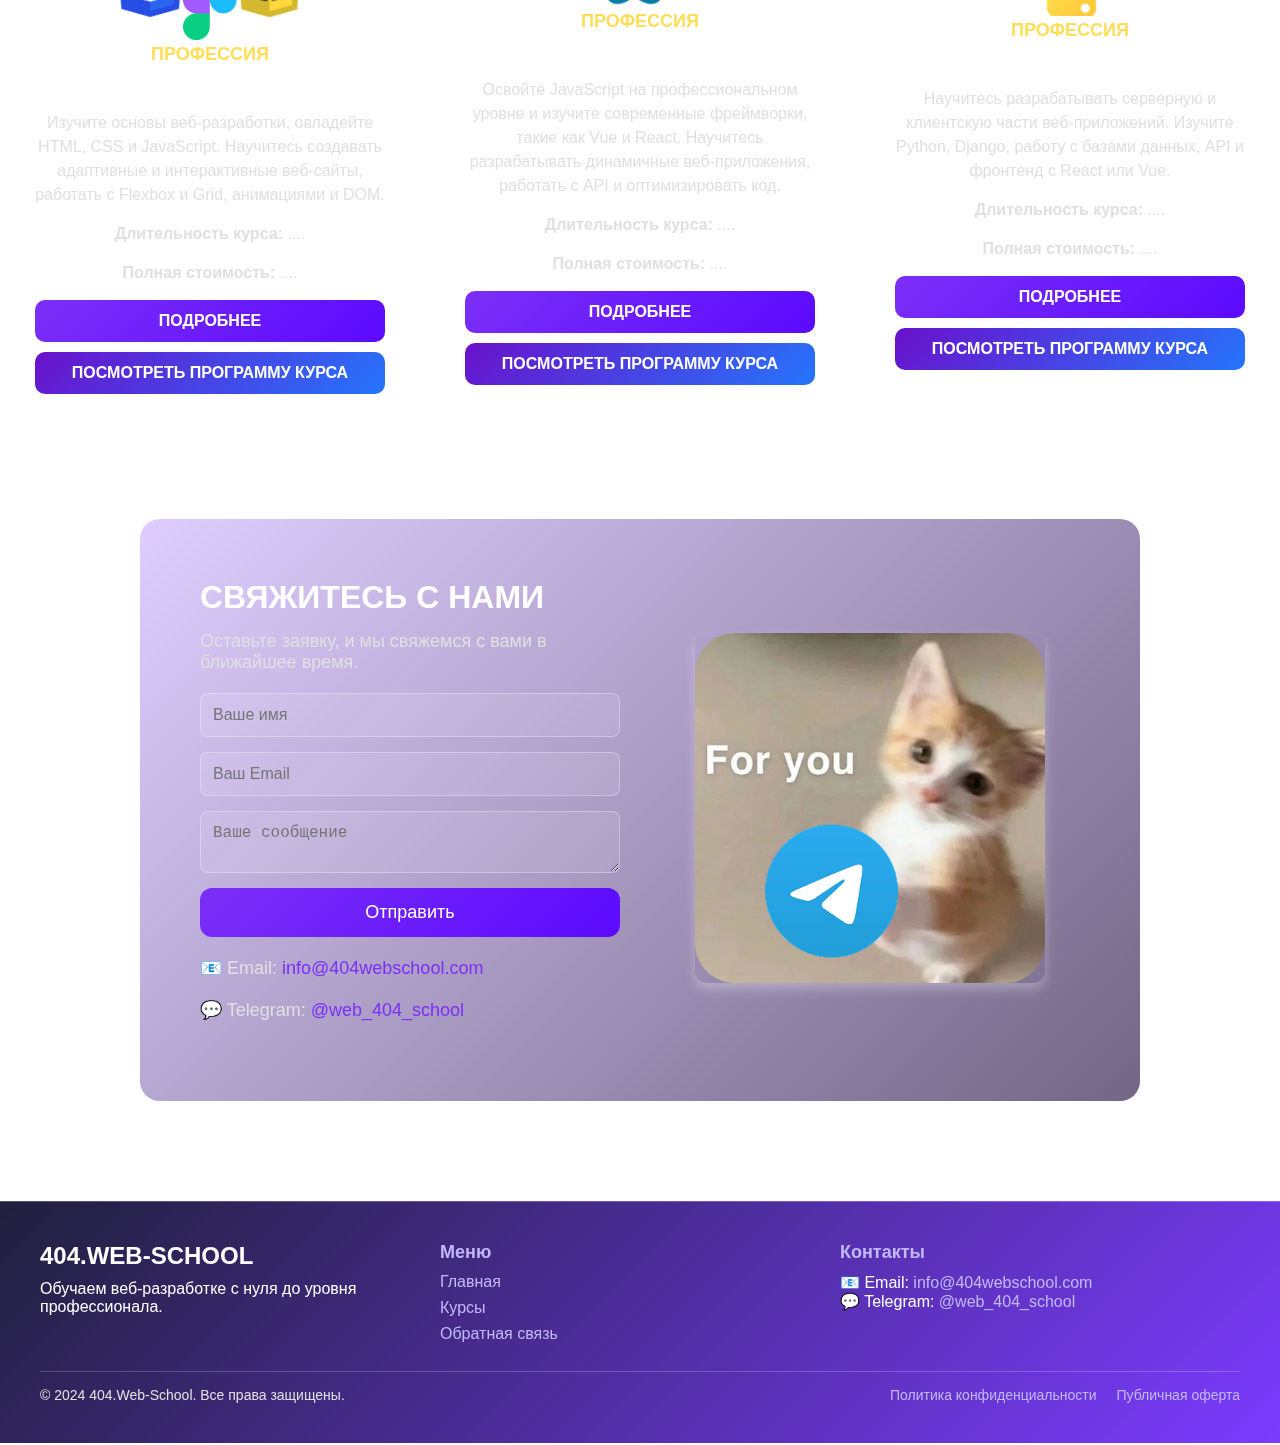
==== commit 401ecaa7: "добавил оставшиеся страницы" ====
--- a/index.html
+++ b/index.html
@@ -8,9 +8,9 @@
 </head>
 <body>
     <header>
-        <p>Главная</p>
-        <p>Курсы</p>
-        <p>Обратная связь</p>
+        <a href="./index.html"><p>Главная</p></a>
+        <a href="./course-page.html"><p>Курсы</p></a>
+        <a href="./service.html"><p>Обратная связь</p></a>
     </header>
     <main class="about">
         <div class="title-about">
@@ -19,8 +19,8 @@
             <div class="title-content">
                 <h1>О нас:</h1> 
                 <h2>Добро пожаловать в 404.Web-School</h2>
-                <p>Наша школа — это место, где студенты получают **практические знания** по веб-разработке, работают над реальными проектами и готовятся к успешной карьере в IT. Мы учим не просто писать код, а **думать, как разработчик**.</p>
-                <p>Программа курсов построена так, чтобы максимально приблизить процесс обучения к реальной работе в команде. Наши студенты работают над **реальными проектами**, осваивают **современные технологии** и получают поддержку от опытных наставников.</p>
+                <p>Наша школа — это место, где студенты получают практические знания по веб-разработке, работают над реальными проектами и готовятся к успешной карьере в IT. Мы учим не просто писать код, а думать, как разработчик.</p>
+                <p>Программа курсов построена так, чтобы максимально приблизить процесс обучения к реальной работе в команде. Наши студенты работают над реальными проектами, осваивают современные технологии и получают поддержку от опытных наставников.</p>
         
                 <button class="cta-button">Записаться на курс</button>
             </div>
--- a/css/style.css
+++ b/css/style.css
@@ -25,7 +25,9 @@
     flex-direction: column;
     align-items: center;
 }
-
+a{
+    text-decoration:none ;
+}
 /* Хедер (фиксирован сверху) */
 /* Хедер (фиксирован сверху, стилизованный) */
 header {
